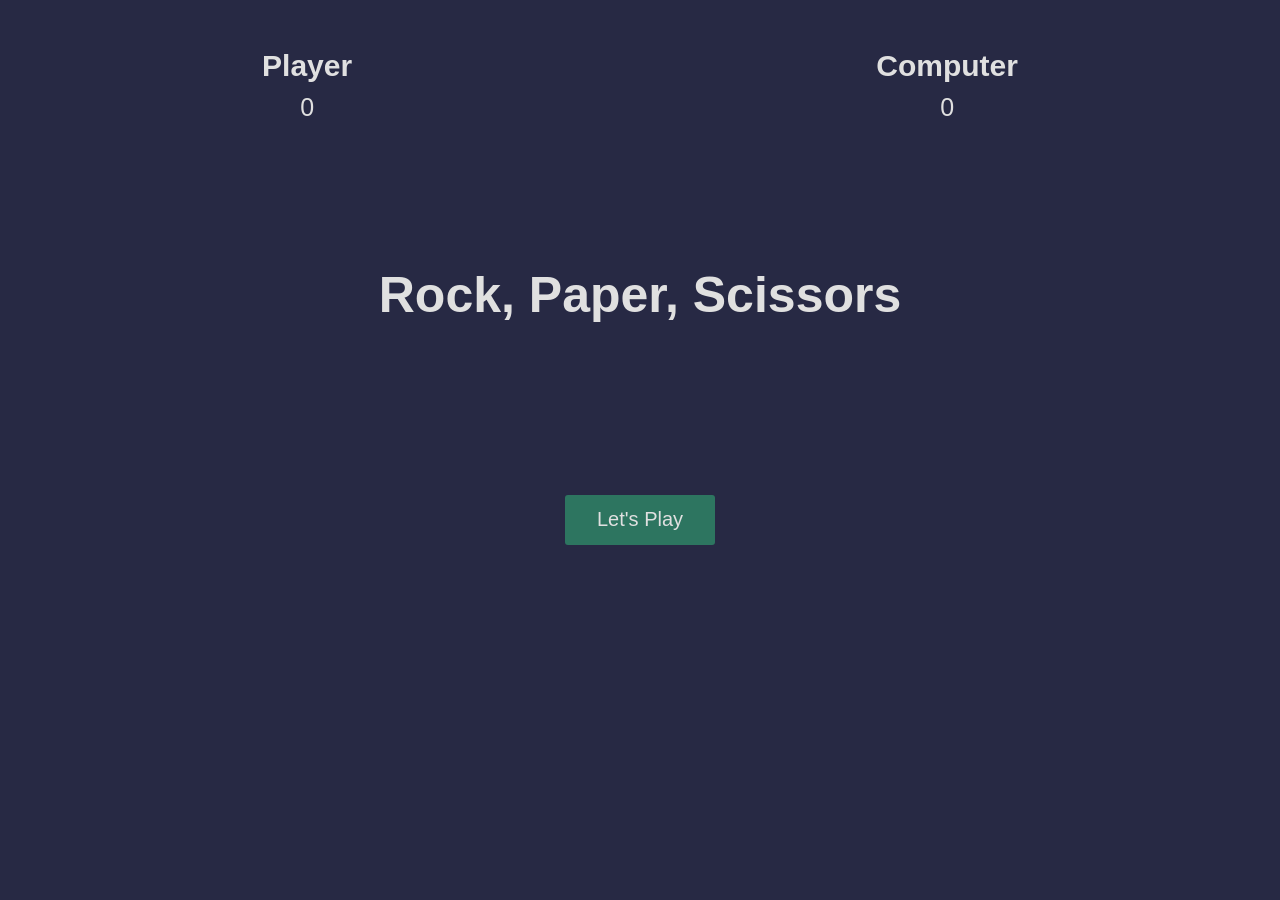
==== index.html @ 0919c736 "test" ====
<!DOCTYPE html>
<html lang="en">
  <head>
    <meta charset="UTF-8" />
    <meta name="viewport" content="width=device-width, initial-scale=1.0" />
    <meta http-equiv="X-UA-Compatible" content="ie=edge" />
    <link rel="stylesheet" href="./style.css" />
    <title>Rock,paper,scissors</title>
  </head>
  <body>
    <section class="game">
      <div class="score">
        <div id="player-score" class="player-score">
          <h2>Player</h2>
          <p>0</p>
        </div>
        <div id="computer-score" class="computer-score">
          <h2>Computer</h2>
          <p>0</p>
        </div>
      </div>
      <!-- efjaijiofeja -->

<!-- feahfiuehqu -->
      <div id="intro" class="intro">
        <h1>Rock, Paper, Scissors</h1>
        <button id="play-button">Let's Play</button>
      </div>


      <div id="fade-in" class="match fadeOut">
        <h2 id="winner" class="winner">Choose an option</h2>
        <div id="hands" class="hands">
          <img id="player-hand" class="player-hand" src="./assets/rock.png" alt="" />
          <img id="computer-hand" class="computer-hand" src="./assets/rock.png" alt="" />
        </div>
        <div class="options">
          <button id="rock" class="rock">rock</button>
          <button id="paper" class="paper">paper</button>
          <button id="scissors" class="scissors">scissors</button>
        </div>
      </div>
    </section>
<!-- あいうえお -->
<!-- かき -->
    <script src="app.js"></script>
  </body>
</html>
---- style.css ----
* {
    margin: 0;
    padding: 0;
    box-sizing: border-box;
  }
  
  section {
    height: 100vh;
    background-color: rgb(39, 41, 68);
    font-family: sans-serif;
  }
  
  .score {
    color: rgb(224, 224, 224);
    height: 20vh;
    display: flex;
    justify-content: space-around;
    align-items: center;
  }
  .score h2 {
    font-size: 30px;
  }
  .score p {
    text-align: center;
    padding: 10px;
    font-size: 25px;
  }
  
  .intro {
    color: rgb(224, 224, 224);
    height: 50vh;
    display: flex;
    flex-direction: column;
    align-items: center;
    justify-content: space-around;
    transition: opacity 0.5s ease;

    /* opacity: 0; */
  }
  
  .intro h1 {
    font-size: 50px;
  }
  .intro button,
  .match button {
    width: 150px;
    height: 50px;
    background: none;
    border: none;
    color: rgb(224, 224, 224);
    font-size: 20px;
    background: rgb(45, 117, 96);
    border-radius: 3px;
    cursor: pointer;
  }
  
  .match {
    position: absolute;
    top: 50%;
    left: 50%;
    transform: translate(-50%, -50%);
    transition: opacity 0.5s ease 0.5s;
  }
  .winner {
    color: rgb(224, 224, 224);
    text-align: center;
    font-size: 50px;
  }
  
  .hands,
  .options {
    display: flex;
    justify-content: space-around;
    align-items: center;
  }
  .player-hand{
    transform: rotateY(180deg);
  }
  
  div.fadeOut {
    opacity: 0;
    pointer-events: none;
  }
  
  div.fadeIn {
    opacity: 1;
    pointer-events: all;
  }
  .shake-player{
    animation-name:shakePlayer;
    animation-duration:0.5s;
    animation-iteration-count:default;
  }
  .shake-computer{
    animation-name:shakeComputer;
    animation-duration:0.5s;
    animation-iteration-count: default;
  }
  @keyframes shakePlayer {
    0% {
      transform: rotateY(180deg) translateY(0px);
    }
    15% {
      transform: rotateY(180deg) translateY(-50px);
    }
    25% {
      transform: rotateY(180deg) translateY(0px);
    }
    35% {
      transform: rotateY(180deg) translateY(-50px);
    }
    50% {
      transform: rotateY(180deg) translateY(0px);
    }
    65% {
      transform: rotateY(180deg) translateY(-50px);
    }
    75% {
      transform: rotateY(180deg) translateY(0px);
    }
    85% {
      transform: rotateY(180deg) translateY(-50px);
    }
    100% {
      transform: rotateY(180deg) translateY(0px);
    }
  }
  
  @keyframes shakeComputer {
    0% {
      transform: translateY(0px);
    }
    15% {
      transform: translateY(-50px);
    }
    25% {
      transform: translateY(0px);
    }
    35% {
      transform: translateY(-50px);
    }
    50% {
      transform: translateY(0px);
    }
    65% {
      transform: translateY(-50px);
    }
    75% {
      transform: translateY(0px);
    }
    85% {
      transform: translateY(-50px);
    }
    100% {
      transform: translateY(0px);
    }
  }
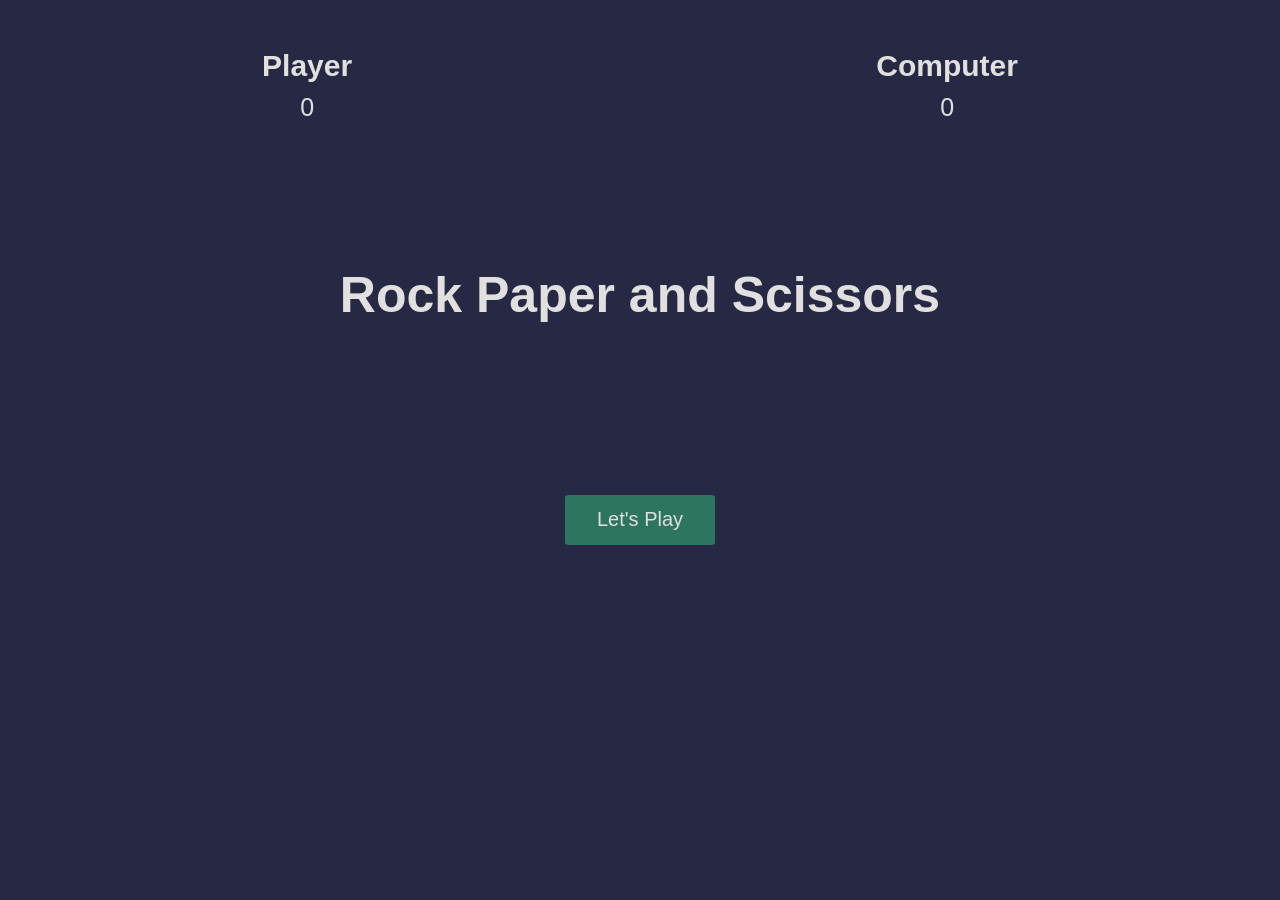
==== commit b48eb7c9: "test" ====
--- a/index.html
+++ b/index.html
@@ -5,44 +5,41 @@
     <meta name="viewport" content="width=device-width, initial-scale=1.0" />
     <meta http-equiv="X-UA-Compatible" content="ie=edge" />
     <link rel="stylesheet" href="./style.css" />
-    <title>Rock,paper,scissors</title>
+    <title>Rock paper and scissors</title>
   </head>
   <body>
+    <!-- dwdeded -->
     <section class="game">
       <div class="score">
-        <div id="player-score" class="player-score">
+        <div class="player-score">
           <h2>Player</h2>
           <p>0</p>
         </div>
-        <div id="computer-score" class="computer-score">
+        <div class="computer-score">
           <h2>Computer</h2>
           <p>0</p>
         </div>
       </div>
-      <!-- efjaijiofeja -->
 
-<!-- feahfiuehqu -->
-      <div id="intro" class="intro">
-        <h1>Rock, Paper, Scissors</h1>
-        <button id="play-button">Let's Play</button>
+      <div class="intro">
+        <h1>Rock Paper and Scissors</h1>
+        <button>Let's Play</button>
       </div>
 
-
-      <div id="fade-in" class="match fadeOut">
-        <h2 id="winner" class="winner">Choose an option</h2>
-        <div id="hands" class="hands">
-          <img id="player-hand" class="player-hand" src="./assets/rock.png" alt="" />
-          <img id="computer-hand" class="computer-hand" src="./assets/rock.png" alt="" />
+      <div class="match fadeOut">
+        <h2 class="winner">Choose an option</h2>
+        <div class="hands">
+          <img class="player-hand" src="./assets/rock.png" alt="" />
+          <img class="computer-hand" src="./assets/rock.png" alt="" />
         </div>
         <div class="options">
-          <button id="rock" class="rock">rock</button>
-          <button id="paper" class="paper">paper</button>
-          <button id="scissors" class="scissors">scissors</button>
+          <button id="rock">rock</button>
+          <button id="paper">paper</button>
+          <button id="scissors">scissors</button>
         </div>
       </div>
     </section>
-<!-- あいうえお -->
-<!-- かき -->
+
     <script src="app.js"></script>
   </body>
 </html>
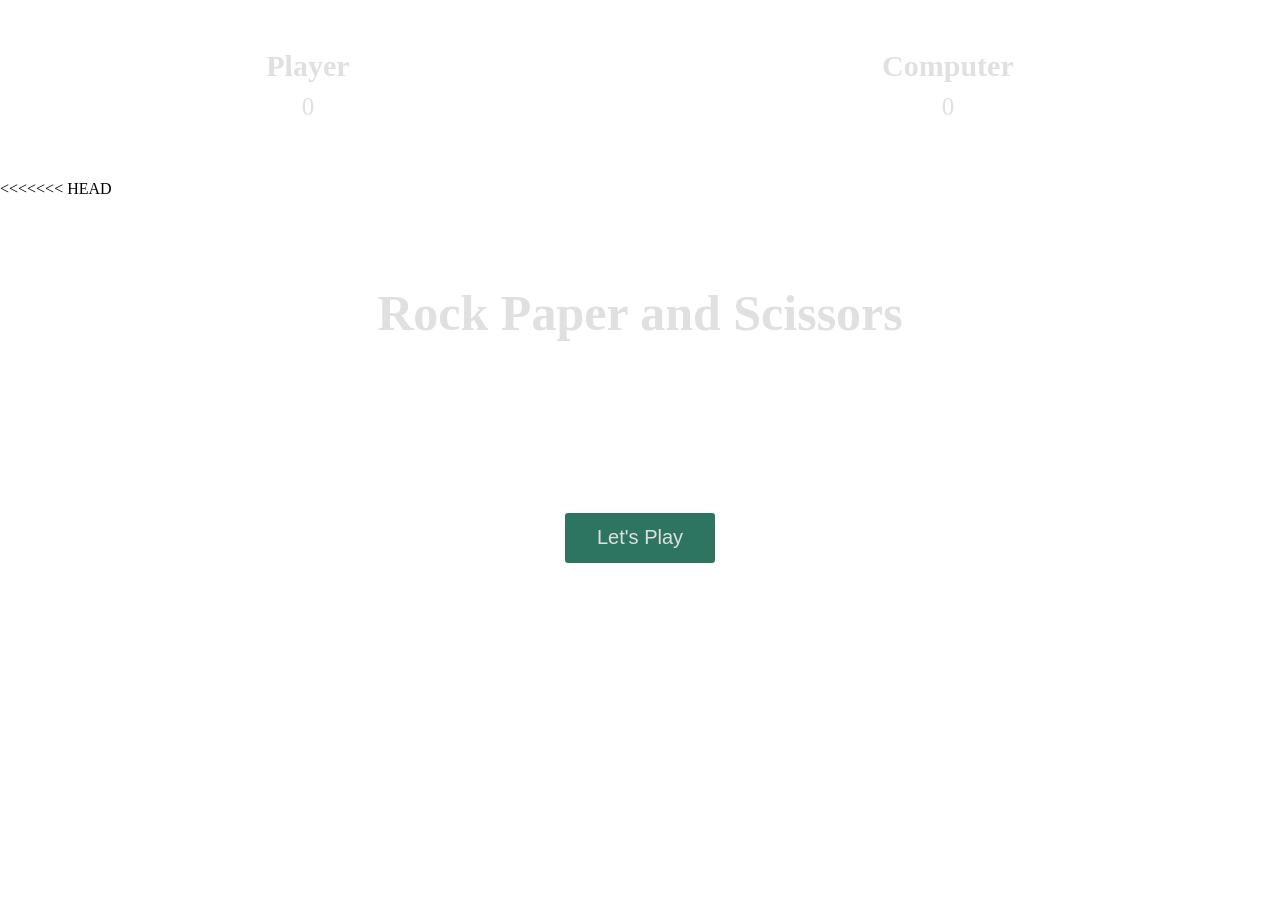
==== commit ef419ef6: "pull後のコミット" ====
--- a/index.html
+++ b/index.html
@@ -20,7 +20,10 @@
           <p>0</p>
         </div>
       </div>
+      <!-- efjaijiofeja -->
+      <!-- aaaaaaaaaaaaaaaaaaaaaaaaaaaaaaaa -->
 
+<<<<<<< HEAD
       <div class="intro">
         <h1>Rock Paper and Scissors</h1>
         <button>Let's Play</button>
@@ -31,6 +34,20 @@
         <div class="hands">
           <img class="player-hand" src="./assets/rock.png" alt="" />
           <img class="computer-hand" src="./assets/rock.png" alt="" />
+=======
+<!-- feahfiuehqu -->
+      <div id="intro" class="intro">
+        <h1>Rock, Paper, Scissors</h1>
+        <button id="play-button">Let's Play</button>
+      </div>
+
+
+      <div id="fade-in" class="match fadeOut">
+        <h2 id="winner" class="winner">Choose an option</h2>
+        <div id="hands" class="hands">
+          <img id="player-hand" class="player-hand" src="./assets/rock.png" alt="" />
+          <img id="computer-hand" class="computer-hand" src="./assets/rock.png" alt="" />
+>>>>>>> 1a6c0ca5611fb879791d8f6e4aea1b1dbeff90aa
         </div>
         <div class="options">
           <button id="rock">rock</button>
@@ -42,4 +59,5 @@
 
     <script src="app.js"></script>
   </body>
-</html>+</html>
+<!-- fejiaofjeia -->
--- a/style.css
+++ b/style.css
@@ -1,40 +1,152 @@
 * {
-    margin: 0;
-    padding: 0;
-    box-sizing: border-box;
-  }
-  
-  section {
-    height: 100vh;
-    background-color: rgb(39, 41, 68);
-    font-family: sans-serif;
-  }
-  
-  .score {
-    color: rgb(224, 224, 224);
-    height: 20vh;
-    display: flex;
-    justify-content: space-around;
-    align-items: center;
-  }
-  .score h2 {
-    font-size: 30px;
-  }
-  .score p {
-    text-align: center;
-    padding: 10px;
-    font-size: 25px;
-  }
-  
-  .intro {
-    color: rgb(224, 224, 224);
-    height: 50vh;
-    display: flex;
-    flex-direction: column;
-    align-items: center;
-    justify-content: space-around;
-    transition: opacity 0.5s ease;
-
+  margin: 0;
+  padding: 0;
+  box-sizing: border-box;
+}
+
+<<<<<<< HEAD
+section {
+  height: 100vh;
+  background-color: rgb(39, 41, 68);
+  font-family: sans-serif;
+}
+
+.score {
+  color: rgb(224, 224, 224);
+  height: 20vh;
+  display: flex;
+  justify-content: space-around;
+  align-items: center;
+}
+.score h2 {
+  font-size: 30px;
+}
+.score p {
+  text-align: center;
+  padding: 10px;
+  font-size: 25px;
+}
+
+.intro {
+  color: rgb(224, 224, 224);
+  height: 50vh;
+  display: flex;
+  flex-direction: column;
+  align-items: center;
+  justify-content: space-around;
+  transition: opacity 0.5s ease;
+}
+
+.intro h1 {
+  font-size: 50px;
+}
+.intro button,
+.match button {
+  width: 150px;
+  height: 50px;
+  background: none;
+  border: none;
+  color: rgb(224, 224, 224);
+  font-size: 20px;
+  background: rgb(45, 117, 96);
+  border-radius: 3px;
+  cursor: pointer;
+}
+
+.match {
+  position: absolute;
+  top: 50%;
+  left: 50%;
+  transform: translate(-50%, -50%);
+  transition: opacity 0.5s ease 0.5s;
+}
+.winner {
+  color: rgb(224, 224, 224);
+  text-align: center;
+  font-size: 50px;
+}
+
+.hands,
+.options {
+  display: flex;
+  justify-content: space-around;
+  align-items: center;
+}
+
+.player-hand {
+  transform: rotateY(180deg);
+}
+
+div.fadeOut {
+  opacity: 0;
+  pointer-events: none;
+}
+
+div.fadeIn {
+  opacity: 1;
+  pointer-events: all;
+}
+
+@keyframes shakePlayer {
+  0% {
+    transform: rotateY(180deg) translateY(0px);
+  }
+  15% {
+    transform: rotateY(180deg) translateY(-50px);
+  }
+  25% {
+    transform: rotateY(180deg) translateY(0px);
+  }
+  35% {
+    transform: rotateY(180deg) translateY(-50px);
+  }
+  50% {
+    transform: rotateY(180deg) translateY(0px);
+  }
+  65% {
+    transform: rotateY(180deg) translateY(-50px);
+  }
+  75% {
+    transform: rotateY(180deg) translateY(0px);
+  }
+  85% {
+    transform: rotateY(180deg) translateY(-50px);
+  }
+  100% {
+    transform: rotateY(180deg) translateY(0px);
+  }
+}
+
+@keyframes shakeComputer {
+  0% {
+    transform: translateY(0px);
+  }
+  15% {
+    transform: translateY(-50px);
+  }
+  25% {
+    transform: translateY(0px);
+  }
+  35% {
+    transform: translateY(-50px);
+  }
+  50% {
+    transform: translateY(0px);
+  }
+  65% {
+    transform: translateY(-50px);
+  }
+  75% {
+    transform: translateY(0px);
+  }
+  85% {
+    transform: translateY(-50px);
+  }
+  100% {
+    transform: translateY(0px);
+  }
+}
+=======
     /* opacity: 0; */
   }
   
@@ -155,4 +267,5 @@
       transform: translateY(0px);
     }
   }
-  +  
+>>>>>>> 1a6c0ca5611fb879791d8f6e4aea1b1dbeff90aa
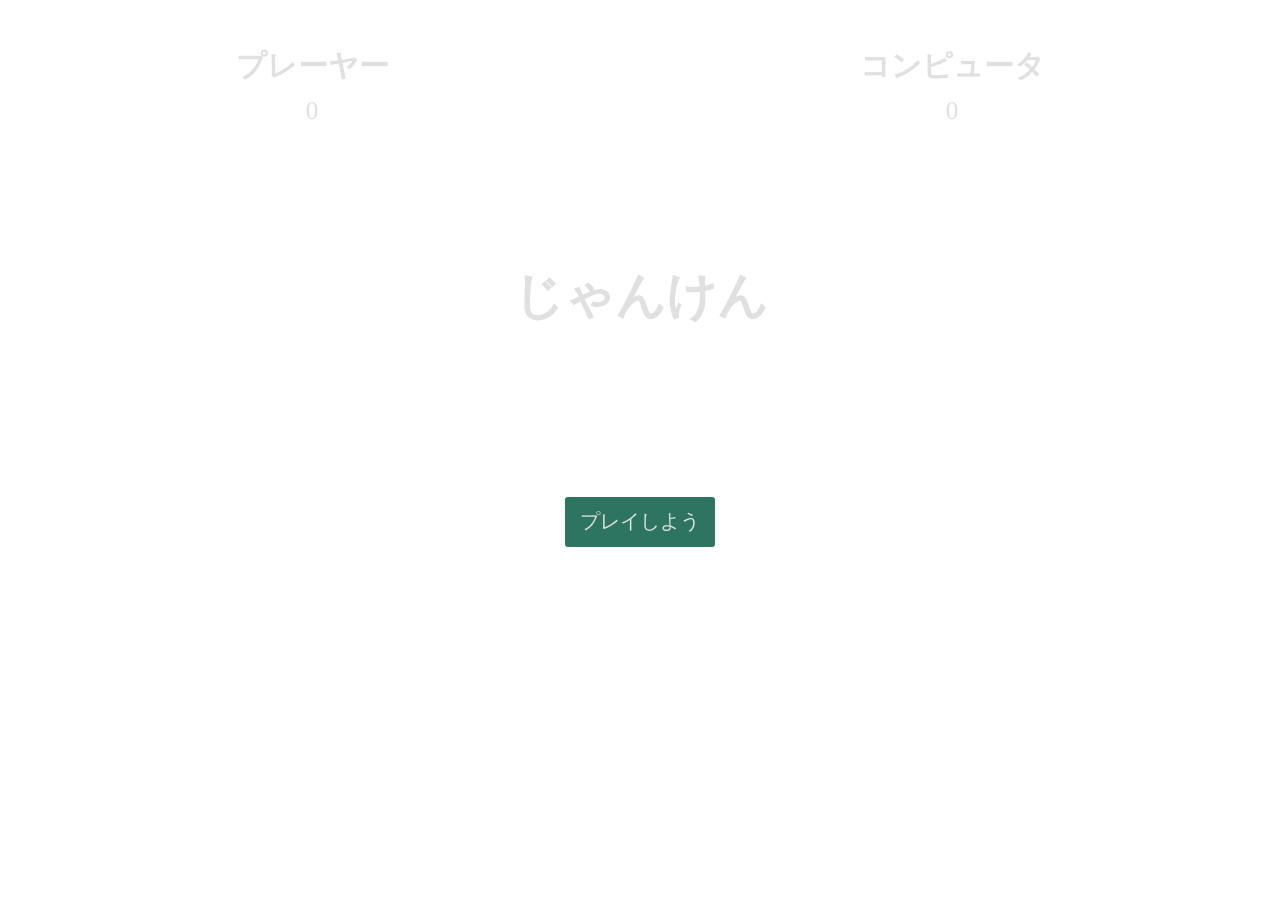
==== commit 2b04f054: "test" ====
--- a/index.html
+++ b/index.html
@@ -5,59 +5,40 @@
     <meta name="viewport" content="width=device-width, initial-scale=1.0" />
     <meta http-equiv="X-UA-Compatible" content="ie=edge" />
     <link rel="stylesheet" href="./style.css" />
-    <title>Rock paper and scissors</title>
+    <title>Rock,paper,scissors</title>
   </head>
   <body>
-    <!-- dwdeded -->
     <section class="game">
       <div class="score">
-        <div class="player-score">
-          <h2>Player</h2>
+        <div id="player-score" class="player-score">
+          <h2>プレーヤー</h2>
           <p>0</p>
         </div>
-        <div class="computer-score">
-          <h2>Computer</h2>
+        <div id="computer-score" class="computer-score">
+          <h2>コンピュータ</h2>
           <p>0</p>
         </div>
       </div>
-      <!-- efjaijiofeja -->
-      <!-- aaaaaaaaaaaaaaaaaaaaaaaaaaaaaaaa -->
 
-<<<<<<< HEAD
-      <div class="intro">
-        <h1>Rock Paper and Scissors</h1>
-        <button>Let's Play</button>
-      </div>
-
-      <div class="match fadeOut">
-        <h2 class="winner">Choose an option</h2>
-        <div class="hands">
-          <img class="player-hand" src="./assets/rock.png" alt="" />
-          <img class="computer-hand" src="./assets/rock.png" alt="" />
-=======
-<!-- feahfiuehqu -->
       <div id="intro" class="intro">
-        <h1>Rock, Paper, Scissors</h1>
-        <button id="play-button">Let's Play</button>
+        <h1>じゃんけん</h1>
+        <button id="play-button">プレイしよう</button>
       </div>
 
 
       <div id="fade-in" class="match fadeOut">
-        <h2 id="winner" class="winner">Choose an option</h2>
+        <h2 id="winner" class="winner">どれか選んでね</h2>
         <div id="hands" class="hands">
           <img id="player-hand" class="player-hand" src="./assets/rock.png" alt="" />
           <img id="computer-hand" class="computer-hand" src="./assets/rock.png" alt="" />
->>>>>>> 1a6c0ca5611fb879791d8f6e4aea1b1dbeff90aa
         </div>
         <div class="options">
-          <button id="rock">rock</button>
-          <button id="paper">paper</button>
-          <button id="scissors">scissors</button>
+          <button id="rock" class="rock">グー</button>
+          <button id="paper" class="paper">パー</button>
+          <button id="scissors" class="scissors">チョキ</button>
         </div>
       </div>
     </section>
-
     <script src="app.js"></script>
   </body>
 </html>
-<!-- fejiaofjeia -->
